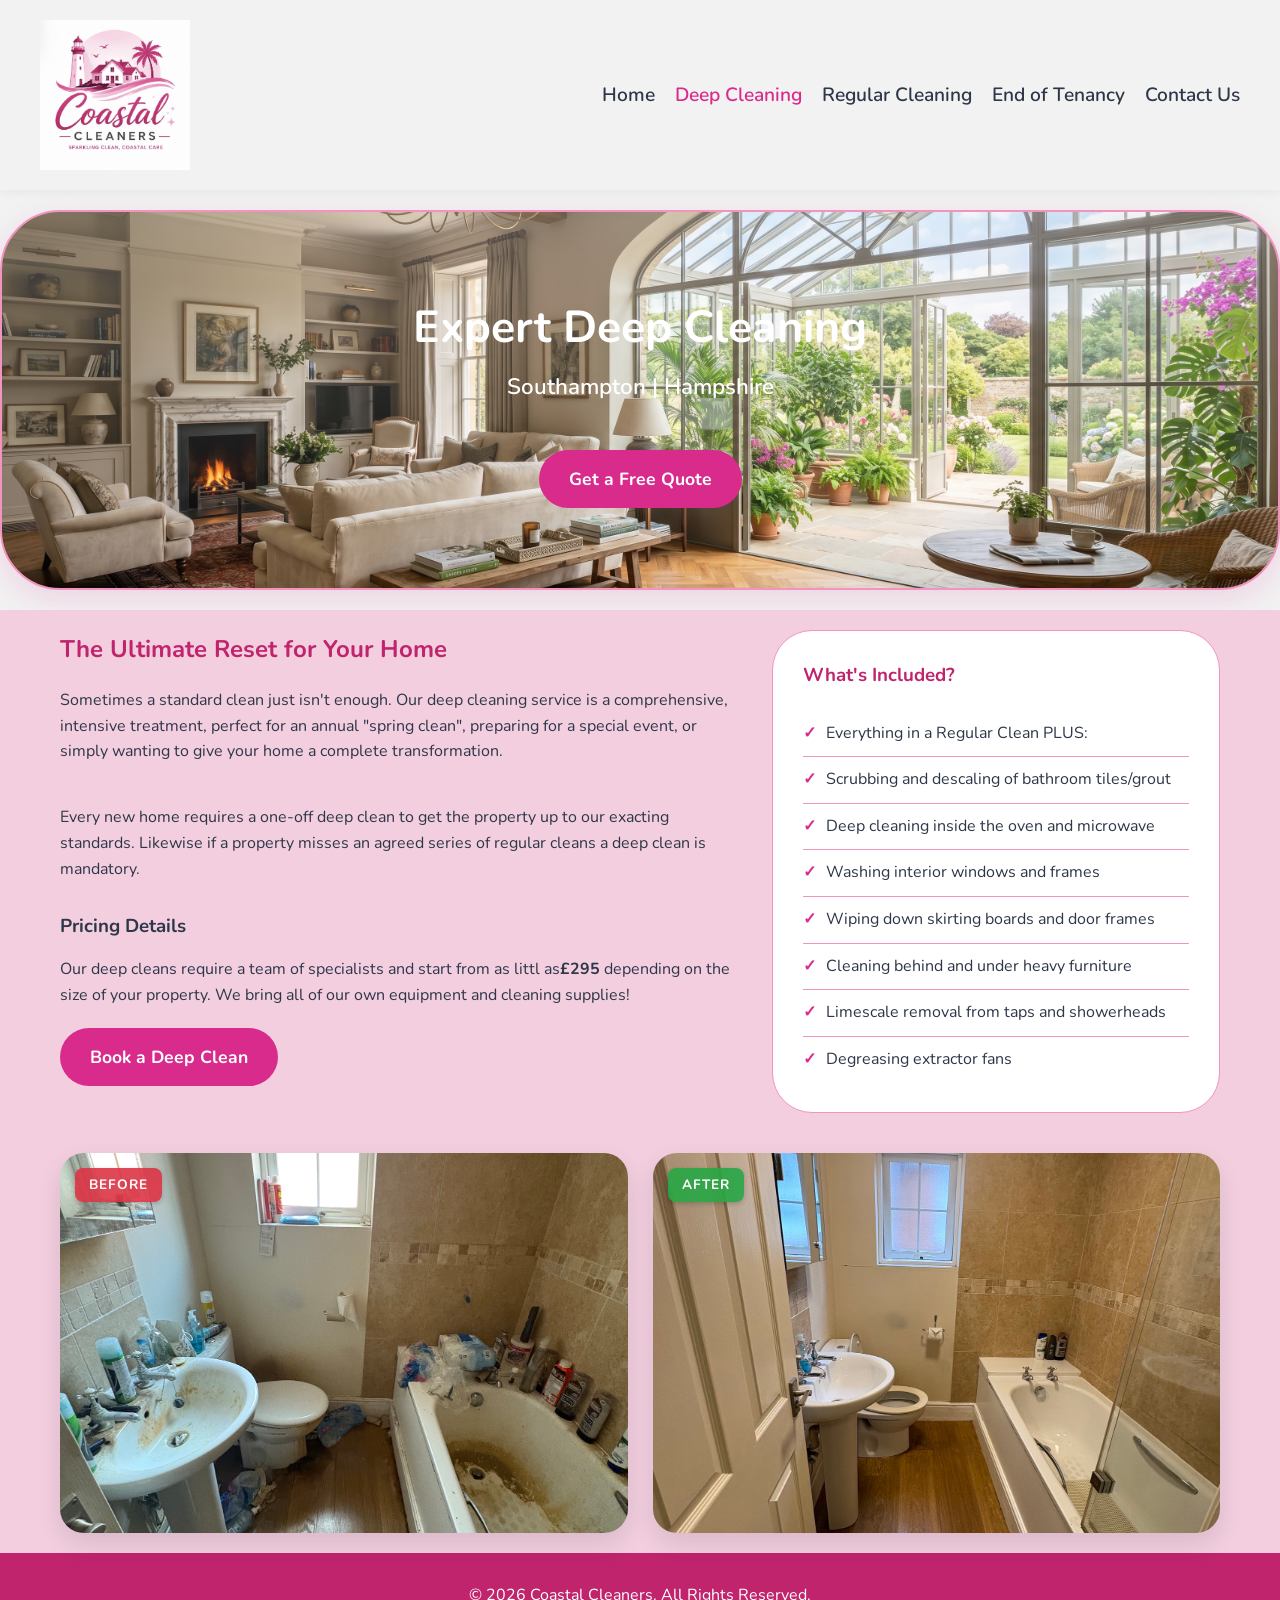
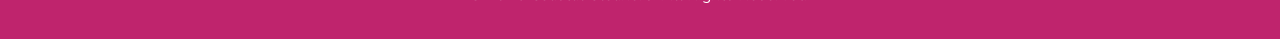
==== deep-cleaning.html @ 287429e8 "Fresh upload of new Coastal Cleaners website with dynamic heroes" ====
<!DOCTYPE html>
<html lang="en">
<head>
    <meta charset="UTF-8">
    <meta name="viewport" content="width=device-width, initial-scale=1.0">
    <title>Deep Cleaning | Sponge Bob Cleaning</title>
    <link rel="stylesheet" href="style.css">
</head>
<body>

    <header>
        <div class="container nav-container">
            <div class="logo">
                <a href="index.html">
                    <img src="Image Files/coastal-cleaning-logo.jpg" alt="Sponge Bob Cleaning Logo">
                </a>
            </div>
            <nav class="nav-links">
                <a href="index.html">Home</a>
                <a href="deep-cleaning.html" style="color: var(--primary);">Deep Cleaning</a>
                <a href="regular-cleaning.html">Regular Cleaning</a>
                <a href="end-of-tenancy.html">End of Tenancy</a>
                <a href="index.html#contact">Contact Us</a>
            </nav>
        </div>
    </header>

    <section class="hero hero-deep">
        <div class="container">
            <h1>Expert Deep Cleaning</h1>
            <p>Southampton | Hampshire</p>
            <a href="#contact" class="btn">Get a Free Quote</a>            
        </div>
    </section>

<section class="content-section">
    <div class="container grid-split">
        <div>
            <h2 style="color: var(--primary-dark); margin-bottom: 20px;">The Ultimate Reset for Your Home</h2>
            <p style="margin-bottom: 15px;">Sometimes a standard clean just isn't enough. Our deep cleaning service is a comprehensive, intensive treatment, 
                perfect for an annual "spring clean", preparing for a special event, or simply wanting to give your home a complete transformation.</p>
<br>
<p style="margin-bottom: 15px;">Every new home requires a one-off deep clean to get the property up to our exacting standards. Likewise if a property
    misses an agreed series of regular cleans a deep clean is mandatory.</p>
            <h3 style="margin: 30px 0 15px; color: var(--text-main);">Pricing Details</h3>
            <p>Our deep cleans require a team of specialists and start from as littl as<strong>£295</strong> depending on the size of your property. We bring all of our own equipment and cleaning supplies!</p>

            <a href="index.html#contact" class="btn">Book a Deep Clean</a>
        </div>

        <div class="checklist">
            <h3 style="color: var(--primary-dark); margin-bottom: 20px;">What's Included?</h3>
            <ul>
                <li>Everything in a Regular Clean PLUS:</li>
                <li>Scrubbing and descaling of bathroom tiles/grout</li>
                <li>Deep cleaning inside the oven and microwave</li>
                <li>Washing interior windows and frames</li>
                <li>Wiping down skirting boards and door frames</li>
                <li>Cleaning behind and under heavy furniture</li>
                <li>Limescale removal from taps and showerheads</li>
                <li>Degreasing extractor fans</li>
            </ul>
        </div>
    </div> <div class="container">
        <div class="before-after-grid-large">
            <div class="image-box-large">
                <span class="badge-label before-label">Before</span>
                <img src="Image Files/bathroom-before.jpeg" alt="Dirty bathroom before clean">
            </div>
            <div class="image-box-large">
                <span class="badge-label after-label">After</span>
                <img src="Image Files/bathroom-after.jpeg" alt="Clean bathroom after deep clean">
            </div>
        </div>
    </div>
</section>

    <footer>
        <div class="container">&copy; 2026 Coastal Cleaners. All Rights Reserved.</div>
    </footer>
---- style.css ----
@import url('https://fonts.googleapis.com/css2?family=Nunito:wght@400;600;800&display=swap');

:root {
    /* Coastal Cleaners - Custom Swatch Palette */
    --primary: #D92B8B;       /* Vibrant Fuchsia */
    --primary-dark: #BF246D;  /* Darkest Fuchsia */
    --secondary: #F2CEDF;     /* Pale Pink (used for alternating section backgrounds) */
    --text-main: #2d3748;     /* Dark slate for readable body text */
    --text-light: #BF246D;    /* Dark Fuchsia for sub-text */
    --bg-light: #F2F2F2;      /* Light Grey from swatch (used for headers/body) */
    --white: #ffffff;         /* Kept pure white so cards pop against the pink/grey */
    --accent: #F294C0;        /* Mid Pink (used for borders and glows) */
    
    --font-family: 'Nunito', sans-serif;
    --border-radius: 40px;     
}

/* =========================================
   Coastal Cleaners - Main Stylesheet
   ========================================= */

* { 
    margin: 0; 
    padding: 0; 
    box-sizing: border-box; 
}

body { 
    font-family: var(--font-family); 
    color: var(--text-main); 
    line-height: 1.6; 
    background-color: var(--bg-light); 
}

a { 
    text-decoration: none; 
    color: inherit; 
}

.container { 
    max-width: 1200px; 
    margin: 0 auto; 
    padding: 0 20px; 
}

/* Navigation & Header */
.top-bar { 
    background-color: var(--primary-dark); 
    color: var(--white); 
    text-align: center; 
    padding: 10px; 
    font-size: 1.0rem; 
}

.top-bar a { 
    text-decoration: underline; 
    font-weight: bold; 
}

header { 
    background-color: var(--bg-light); 
    box-shadow: 0 2px 10px rgba(0,0,0,0.05); 
    position: sticky; 
    top: 0; 
    z-index: 100; 
}

.nav-container { 
    display: flex; 
    justify-content: space-between; 
    align-items: center; 
    padding: 20px 0; 
}

.logo { 
    font-size: 1.5rem; 
    font-weight: bold; 
    color: var(--primary-dark); 
    text-transform: uppercase;
    letter-spacing: 1px;
}

.nav-links { 
    display: flex; 
    gap: 20px; 
}

.nav-links a {
    font-size: 1.2rem; /* Adjust this number to change the size! */
    font-weight: 600;  /* This makes the text slightly thicker */
    transition: color 0.3s ease; /* Makes the hover effect smoother */
}

.nav-links a:hover { 
    color: var(--primary); 
}

/* Hero Sections */
.hero { 
    /* Set the image as a background with a light grey overlay for text readability */
    background-size: cover;
    background-position: center;
    
    /* Reduced padding to make the section less bulky */
    padding: 80px 20px; 
    text-align: center; 
    border-radius: 60px;
    margin: 20px auto; 
    max-width: 1300px;
    box-shadow: 0 10px 30px rgba(217, 43, 139, 0.15); 
    border: 2px solid var(--accent);
}

/* Home Page Kitchen Image */
.hero-home {
    background-image: linear-gradient(rgba(242, 242, 242, 0.3), rgba(242, 242, 242, 0.0)), url('Image Files/kitchen-hero.jpeg');
}

/* Regular Cleaning Loft Image */
.hero-regular {
    background-image: linear-gradient(rgba(242, 242, 242, 0.3), rgba(242, 242, 242, 0.0)), url('Image Files/loft-room-hero.jpeg');
}

/* Deep Cleaning Page Image */
.hero-deep {
    background-image: linear-gradient(rgba(242, 242, 242, 0.3), rgba(242, 242, 242, 0.0)), url('Image Files/lounge-hero.png'); 
    /* Tip: Change 'bathroom-after.jpeg' to whatever image you want for deep cleaning! */
}
/* End of Tenancy Page Image */
.hero-tenancy {
    background-image: linear-gradient(rgba(242, 242, 242, 0.3), rgba(242, 242, 242, 0.0)), url('Image Files/dinning-hero.png');
    /* Tip: Change 'lounge-after.jpeg' to your preferred move-out cleaning image! */
}

.hero h1 { 
    font-size: 2.8rem; 
    margin-bottom: 5px; /* Reduced from 20px to bring it closer to the sub-heading */
    color: var(--white); 
}

.hero p { 
    font-size: 1.4rem; /* Slightly larger so it stands out on the image */
    color: var(--white); 
    margin-bottom: 25px; /* Reduced space before the button */
    font-weight: 600;
}

.sub-hero { 
    background-color: var(--white); 
    padding: 50px 20px; 
    text-align: center; 
    border-bottom: 1px solid var(--accent); 
}

.sub-hero h1 { 
    font-size: 2cap; 
    color: var(--primary-dark); 
    margin-bottom: 10px; 
}

.sub-hero p { 
    font-size: 1.1rem; 
    color: var(--text-light); 
}

/* Buttons */
.btn { 
    background-color: var(--primary); 
    color: var(--white); 
    padding: 15px 30px; 
    border-radius: var(--border-radius); 
    font-size: 1.1rem; 
    font-weight: bold; 
    display: inline-block; 
    transition: background 0.3s ease; 
    border: none; 
    cursor: pointer; 
    margin-top: 20px; 
}

.btn:hover { 
    background-color: var(--primary-dark); 
}

/* Grids & Layouts */
.section-title { 
    text-align: center; 
    font-size: 2rem; 
    margin-top: 20px;    /* ADD THIS: Pushes the text down from the top */
    margin-bottom: 0px; /* Keeps it tight to the cards below */
    color: var(--primary-dark); 
}

.content-section { 
    padding: 20px 0 20px 0; /* 20px Top, 0px Right, 60px Bottom, 0px Left */
    background-color: var(--secondary); 
}

.grid-2 { display: grid; grid-template-columns: repeat(auto-fit, minmax(300px, 1fr)); gap: 40px; padding: 40px 0px 40px 0px; }
.grid-3 { display: grid; grid-template-columns: repeat(auto-fit, minmax(300px, 1fr)); gap: 40px; padding: 40px 0px 40px 0px; }
.grid-4 { display: grid; grid-template-columns: repeat(auto-fit, minmax(250px, 1fr)); gap: 40px; padding: 40px 0px 40px 0px; }
.grid-split { display: grid; grid-template-columns: 3fr 2fr; gap: 40px; }

/* Cards & Checklists */
.card { 
    background: var(--white); 
    padding: 30px 20px; 
    border-radius: var(--border-radius); 
    box-shadow: 0 4px 6px rgba(0,0,0,0.02); 
    border: 1px solid var(--accent);
    text-align: center; 
}

.card h3 { 
    margin-bottom: 15px; 
    color: var(--primary-dark); 
}

.checklist { 
    background: var(--white); 
    padding: 30px; 
    border-radius: var(--border-radius); 
    border: 1px solid var(--accent); 
}

.checklist ul { list-style: none; padding: 0; }
.checklist li { padding: 10px 0; border-bottom: 1px solid var(--accent); display: flex; align-items: center; gap: 10px; }
.checklist li::before { content: "✓"; color: var(--primary); font-weight: bold; }
.checklist li:last-child { border-bottom: none; }

/* Custom Icon Styling */
.step-icon { 
    font-size: 3.5rem; /* Makes the icons nice and large */
    color: var(--accent); /* Uses your mid-pink color */
    margin-bottom: 15px; 
    transition: transform 0.3s ease, color 0.3s ease; 
}

/* Adds a nice hover effect so the icon pops when you mouse over the card */
.card:hover .step-icon {
    transform: scale(1.1); 
    color: var(--primary-dark); 
}

.milestones { 
    background-color: var(--primary-dark); 
    color: var(--white); 
    padding: 40px 0; 
    text-align: center; 
    border-radius: 60px;
    margin: 40px auto;
    max-width: 1300px;
    box-shadow: 0 10px 30px rgba(191, 36, 109, 0.3); /* Updated to new dark fuchsia glow */
}

.milestone-stat { 
    font-size: 2.5rem; 
    font-weight: bold; 
    margin-bottom: 10px; 
    color: var(--white);
}

/* Ensure the card is relative so the badge knows where to attach itself */
.pricing-card { 
    text-align: center; 
    border: 1px solid var(--accent); 
    transition: transform 0.3s ease; 
    position: relative; /* ADD THIS LINE */
}

.pricing-card:hover { 
    transform: translateY(-5px); 
    border-color: var(--primary); 
    box-shadow: 0 10px 15px rgba(217, 43, 139, 0.1);
}

.pricing-price { 
    font-size: 2.5rem; 
    color: var(--primary-dark); 
    margin: 20px 0; 
    font-weight: bold; 
}

/* NEW: The floating corner badge */
.card-badge {
    position: absolute;
    top: -15px;         /* Pulls it slightly above the top edge */
    right: -15px;       /* Pulls it slightly outside the right edge */
    background-color: var(--primary); /* Vibrant Fuchsia from your swatch */
    color: var(--white);
    padding: 8px 15px;
    font-size: 0.9rem;
    font-weight: 800;
    border-radius: 20px; /* Gives it nice rounded pill-shaped edges */
    box-shadow: 0 4px 8px rgba(0,0,0,0.15); /* Adds a little drop shadow */
    z-index: 10;
}

/* Contact & Footer */
.contact-section { 
    background-color: var(--white); 
    padding: 60px 0; 
    border-top: 1px solid var(--accent);
}

.contact-grid { 
    display: grid; 
    grid-template-columns: 1fr 1fr; 
    gap: 40px; 
}

.form-group { margin-bottom: 20px; }
.form-group input, .form-group textarea { 
    width: 100%; 
    padding: 15px; 
    border: 1px solid var(--accent); 
    border-radius: var(--border-radius); 
    font-family: inherit; 
    background-color: var(--bg-light);
}

footer { 
    background-color: var(--primary-dark); 
    color: var(--white); 
    text-align: center; 
    padding: 30px; 
}

/* Mobile Responsiveness */
@media (max-width: 768px) {
    .nav-links { display: none; }
    .contact-grid { grid-template-columns: 1fr; }
    .grid-split { grid-template-columns: 1fr; }
}

/* Logo Image Styling - Updated for Mobile */
.logo a {
    display: flex;
    align-items: center;
    text-decoration: none;
}

.logo img {
    max-height: 150px; 
    max-width: 100%;
    width: auto;
    height: auto;
    transition: transform 0.3s ease; 
}

.logo img:hover {
    transform: scale(1.05); 
}

@media (max-width: 768px) {
    .logo img {
        max-height: 80px; 
    }
}

/* Page Images */
.content-image {
    width: 100%;
    height: auto;
    border-radius: var(--border-radius);
    margin-bottom: 20px;
    box-shadow: 0 4px 10px rgba(0,0,0,0.05);
    border: 1px solid var(--accent);
}

.hero-image {
    width: 100%;
    max-width: 700px;
    height: auto;
    border-radius: var(--border-radius);
    margin-top: 40px;
    box-shadow: 0 10px 20px rgba(0,0,0,0.1);
}
/* Full Width Large Before/After Grid */
.before-after-grid-large {
    display: grid;
    grid-template-columns: 1fr 1fr; /* Side-by-side */
    gap: 25px;                      /* More breathing room */
    margin-top: 40px;               /* Pushes it down away from the text above */
}

.image-box-large {
    position: relative;
    border-radius: 24px;
    overflow: hidden;
    box-shadow: 0 10px 25px rgba(0, 0, 0, 0.1);
}

.image-box-large img {
    width: 100%;
    height: 380px;                  /* Noticeably taller and impactful */
    object-fit: cover;
    display: block;
    transition: transform 0.5s ease;
}

/* Subtle hover effect to showcase details */
.image-box-large:hover img {
    transform: scale(1.03);
}

/* Float Badges for Large Setup */
.badge-label {
    position: absolute;
    top: 15px;
    left: 15px;
    padding: 6px 14px;
    font-size: 0.85rem;
    font-weight: bold;
    text-transform: uppercase;
    border-radius: 8px;
    color: white;
    letter-spacing: 1px;
    z-index: 2;
    box-shadow: 0 2px 5px rgba(0,0,0,0.2);
}

.before-label { background-color: rgba(220, 53, 69, 0.9); }
.after-label { background-color: rgba(40, 167, 69, 0.9); }

/* Mobile Adjustments */
@media (max-width: 768px) {
    .before-after-grid-large {
        grid-template-columns: 1fr; /* Stacks them perfectly on phones */
        gap: 15px;
    }
    .image-box-large img {
        height: 280px; /* Keeps them sensible on smaller screens */
    }
}
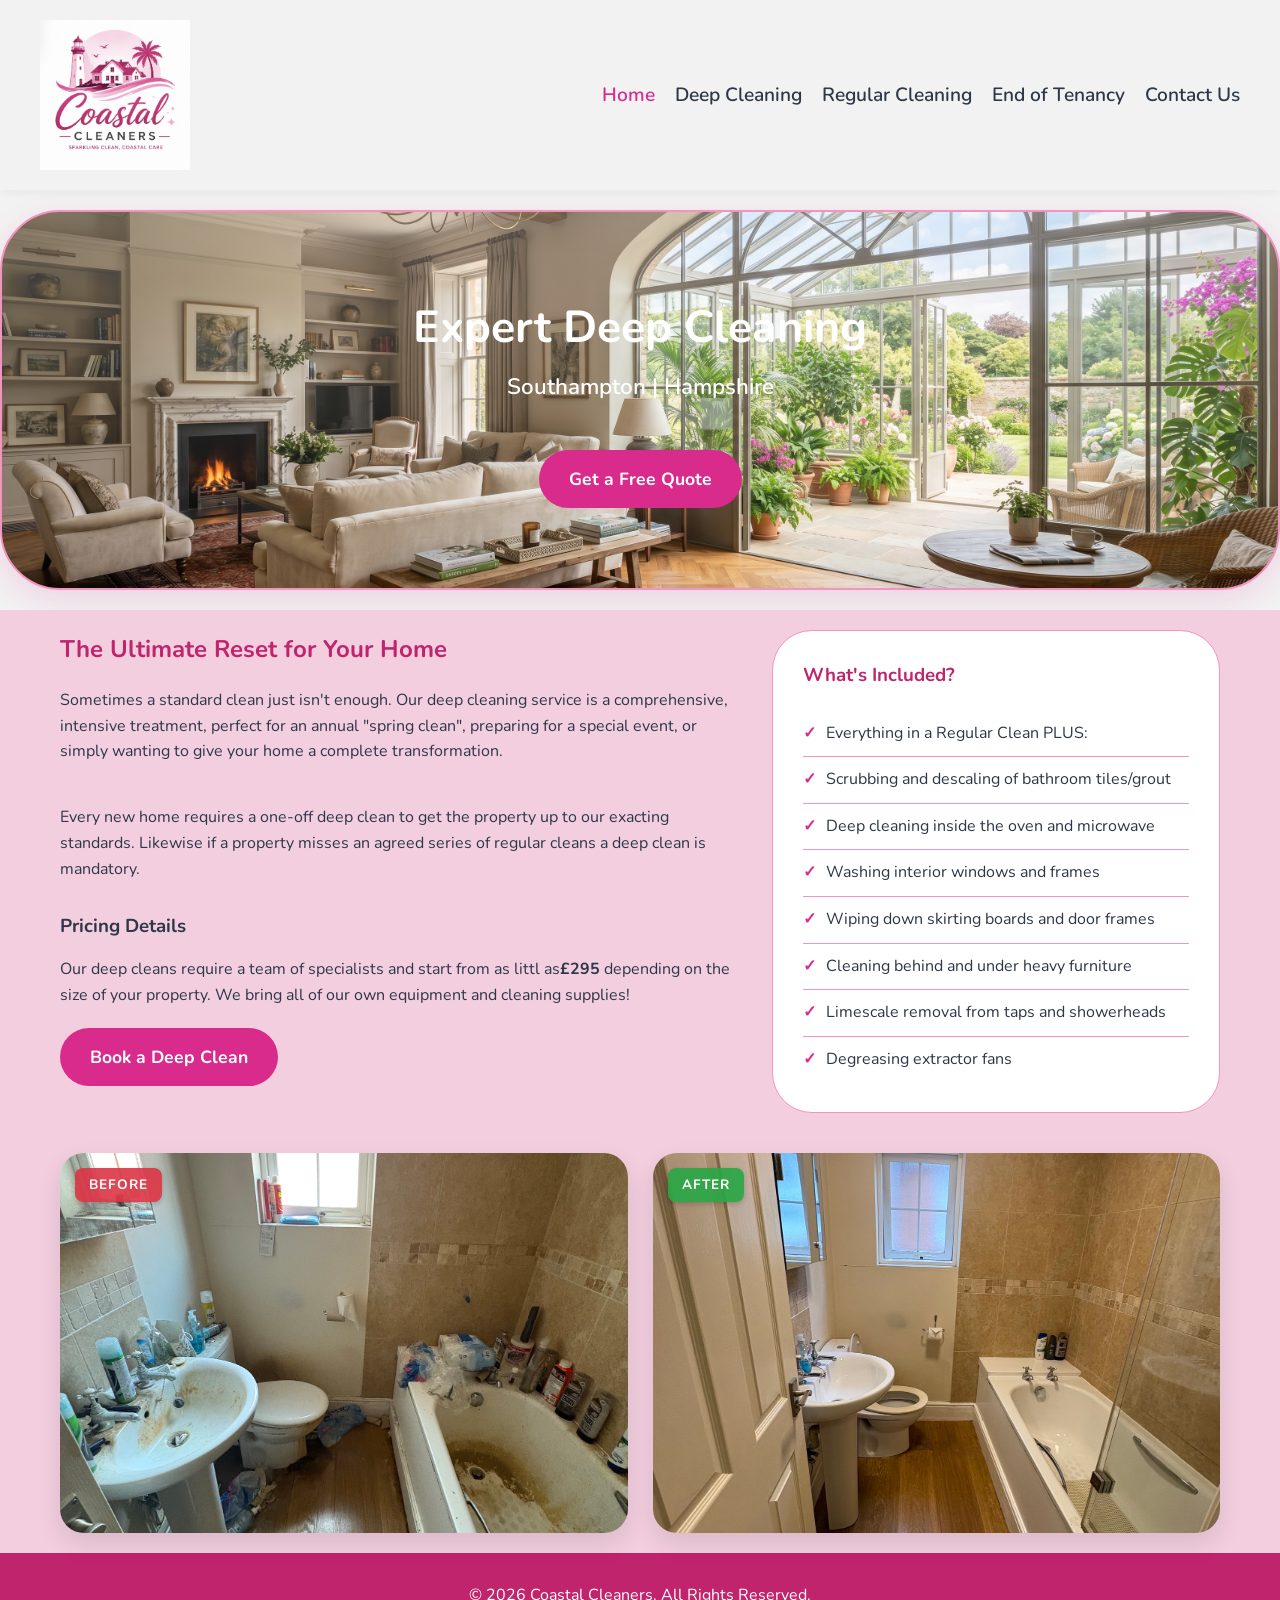
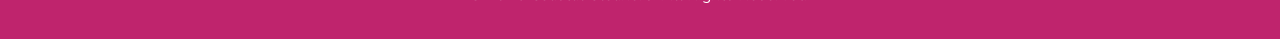
==== commit b31495b1: "java for hamburger menu mobile" ====
--- a/deep-cleaning.html
+++ b/deep-cleaning.html
@@ -8,22 +8,31 @@
 </head>
 <body>
 
-    <header>
-        <div class="container nav-container">
-            <div class="logo">
-                <a href="index.html">
-                    <img src="Image Files/coastal-cleaning-logo.jpg" alt="Sponge Bob Cleaning Logo">
-                </a>
-            </div>
-            <nav class="nav-links">
-                <a href="index.html">Home</a>
-                <a href="deep-cleaning.html" style="color: var(--primary);">Deep Cleaning</a>
-                <a href="regular-cleaning.html">Regular Cleaning</a>
-                <a href="end-of-tenancy.html">End of Tenancy</a>
-                <a href="index.html#contact">Contact Us</a>
-            </nav>
+   <header>
+    <div class="container nav-container">
+        <div class="logo">
+            <a href="index.html">
+                <img src="Image Files/coastal-cleaning-logo.jpg" alt="Coastal Cleaners Logo">
+            </a>
         </div>
-    </header>
+
+        <button class="menu-toggle" id="mobile-menu" aria-label="Toggle navigation menu">
+            <span class="bar"></span>
+            <span class="bar"></span>
+            <span class="bar"></span>
+        </button>
+
+        <nav class="nav-links" id="nav-links">
+            <a href="index.html" style="color: var(--primary);">Home</a>
+            <a href="deep-cleaning.html">Deep Cleaning</a>
+            <a href="regular-cleaning.html">Regular Cleaning</a>
+            <a href="end-of-tenancy.html">End of Tenancy</a>
+            <a href="index.html#contact">Contact Us</a>
+        </nav>
+    </div>
+</header>
+
+<script src="script.js"></script>
 
     <section class="hero hero-deep">
         <div class="container">
--- a/style.css
+++ b/style.css
@@ -432,4 +432,76 @@
     .image-box-large img {
         height: 280px; /* Keeps them sensible on smaller screens */
     }
+}
+/* --- Desktop Reset & Menu Setup --- */
+.nav-container {
+    display: flex;
+    justify-content: space-between;
+    align-items: center;
+    position: relative;
+}
+
+.menu-toggle {
+    display: none; /* Keeps it completely hidden on computer screens */
+    flex-direction: column;
+    justify-content: space-between;
+    width: 30px;
+    height: 21px;
+    background: transparent;
+    border: none;
+    cursor: pointer;
+    padding: 0;
+    z-index: 10;
+}
+
+.menu-toggle .bar {
+    height: 3px;
+    width: 100%;
+    background-color: var(--primary-dark, #333);
+    border-radius: 10px;
+    transition: all 0.3s ease;
+}
+
+/* --- Mobile Responsive Rules --- */
+@media (max-width: 768px) {
+    .menu-toggle {
+        display: flex; /* Displays the hamburger button on phone screens */
+    }
+
+    .nav-links {
+        position: absolute;
+        top: 60px;          /* Drops down cleanly below your logo header */
+        left: -100%;        /* Hides the drawer completely off-screen by default */
+        flex-direction: column;
+        width: 100%;
+        background-color: #ffffff;
+        gap: 0;
+        text-align: center;
+        transition: left 0.4s ease; /* Fluid sliding look */
+        box-shadow: 0 10px 15px rgba(0, 0, 0, 0.05);
+        z-index: 9;
+    }
+
+    .nav-links a {
+        display: block;
+        padding: 15px 0;
+        width: 100%;
+        border-bottom: 1px solid #f5f5f5;
+    }
+
+    /* JavaScript applies this class to pull the menu into full view */
+    .nav-links.active {
+        left: 0;
+    }
+
+    /* Transform hamburger icon into an 'X' close button when active */
+    .menu-toggle.active .bar:nth-child(1) {
+        transform: translateY(9px) rotate(45deg);
+    }
+    .menu-toggle.active .bar:nth-child(2) {
+        opacity: 0;
+    }
+    .menu-toggle.active .bar:nth-child(3) {
+        transform: translateY(-9px) rotate(-45deg);
+    }
 }
